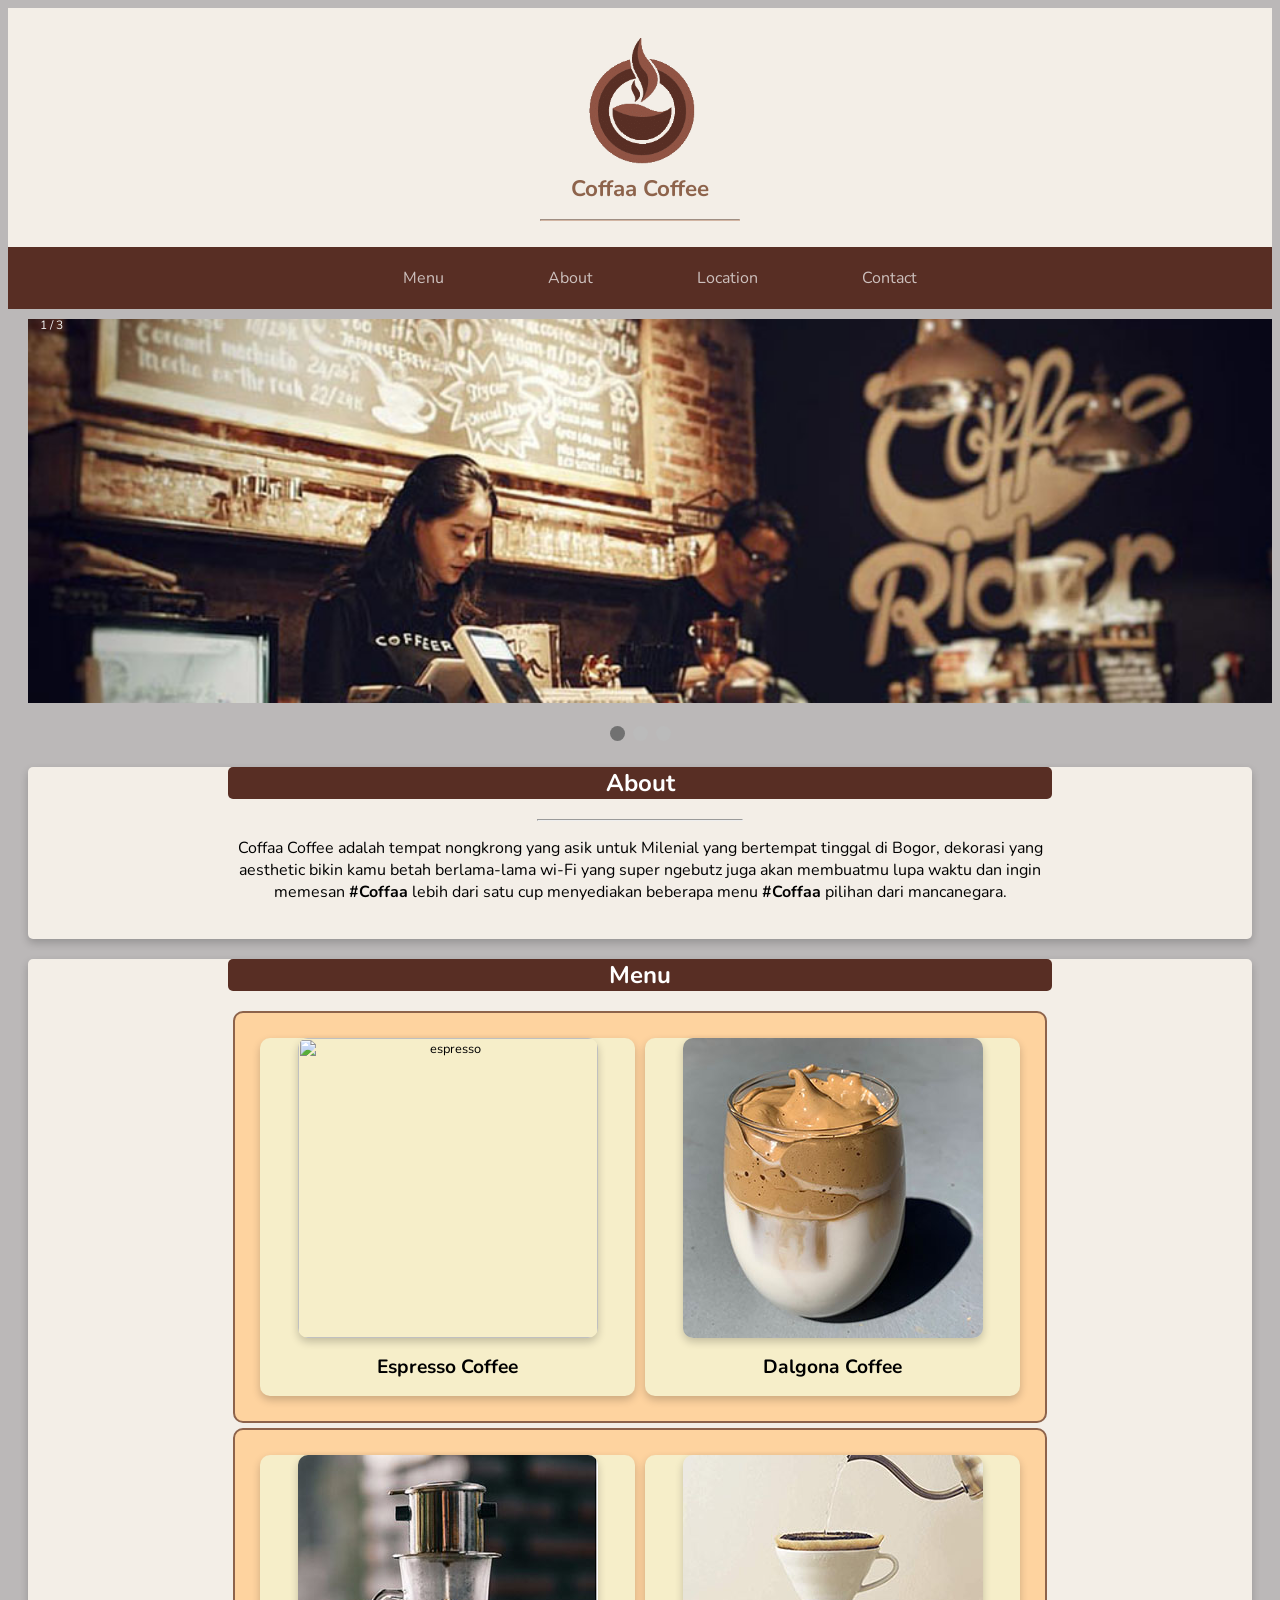
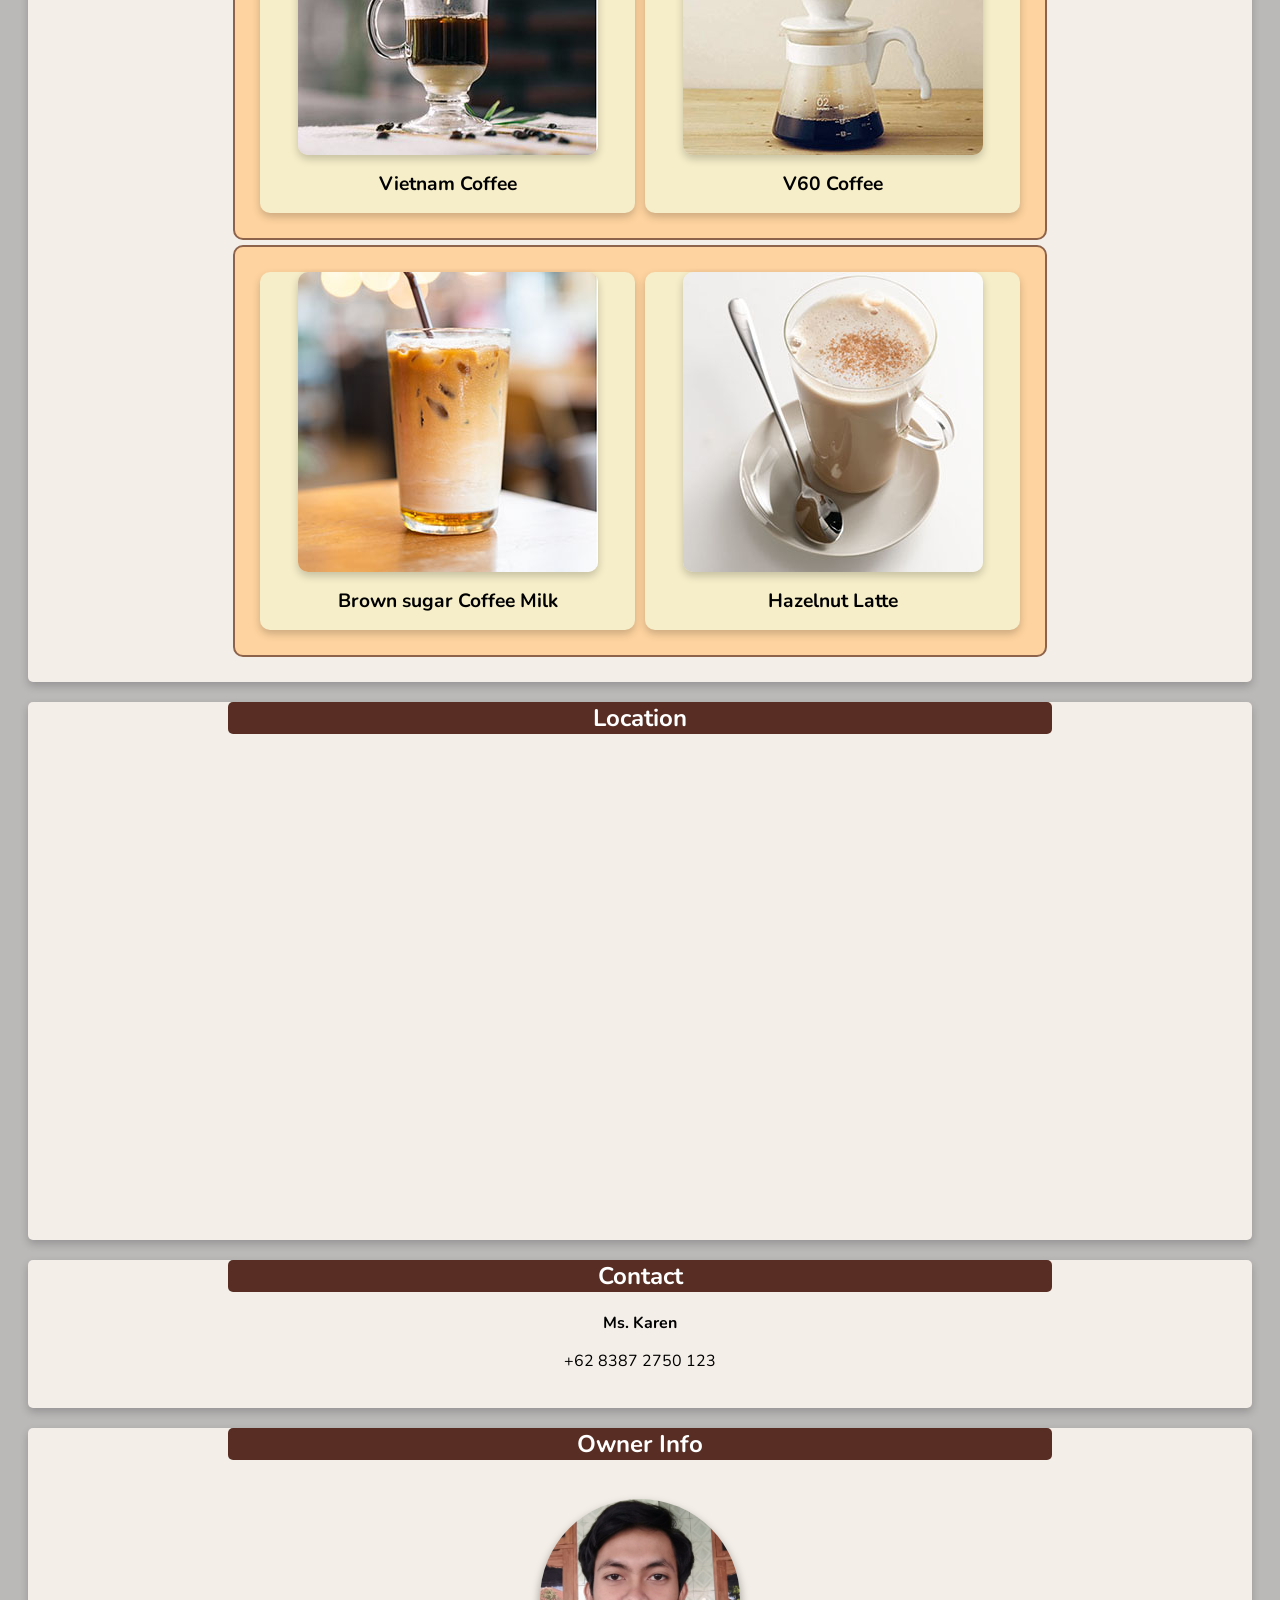
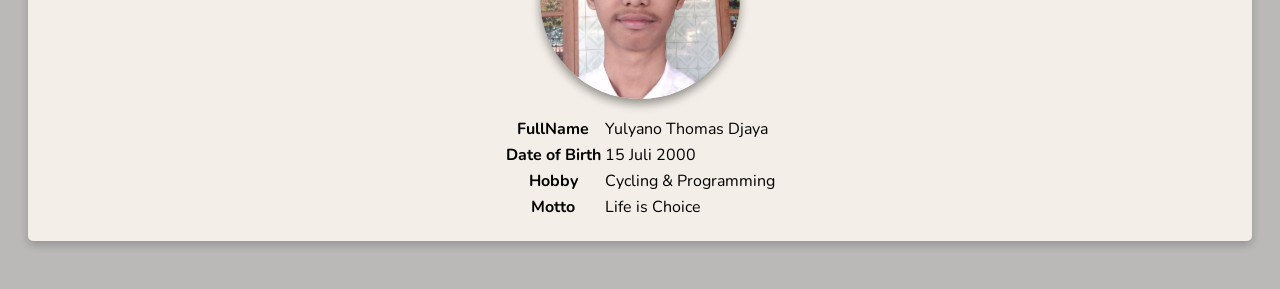
==== index.html @ 5184c80c "ubah file jadi index.html" ====
<html>
    <head>
        <link rel="stylesheet" href="style.css">
        
    </head>
    <body>
        
        <header>
            <div class="jumbotron">
                <img src="assets/logo1.png" alt="logo" >
                <h1>Coffaa Coffee</h1>
                <hr>
            </div>
            <nav>
                <ul>
                    <li><a href="#Menu">Menu</a></li>
                    <li><a href="#About">About</a></li>
                    <li><a href="#Location">Location</a></li>
                    <li><a href="#Contact">Contact</a></li>
                </ul>
            </nav>
        </header>
        
        <main>
            
            
            <div class="slideshow-container">

            <div class="mySlides fade">
            <div class="numbertext">1 / 3</div>
            <img src="assets/main-foto.jpg" id="slide">
            
            </div>

            <div class="mySlides fade">
            <div class="numbertext">2 / 3</div>
            <img src="assets/main-foto2.jpg" id="slide">
            
            </div>

            <div class="mySlides fade">
            <div class="numbertext">3 / 3</div>
            <img src="assets/main-foto3.jpg" id="slide">
            
            </div>

            </div>
            <br>

            <div style="text-align:center">
            <span class="dot"></span>
            <span class="dot"></span>
            <span class="dot"></span>
            </div>
    


            <div id="content">
            
                <article id="About" class="card">
                    <header>
                        <h2 class="Title">About</h2>
                        </header>
                    <hr>
                    <p> Coffaa Coffee adalah tempat nongkrong yang asik untuk Milenial yang bertempat tinggal di Bogor, dekorasi yang aesthetic bikin kamu betah berlama-lama wi-Fi yang super ngebutz juga akan membuatmu lupa waktu dan ingin memesan <b>#Coffaa</b> lebih dari satu cup
                        menyediakan beberapa menu <b>#Coffaa</b> pilihan dari mancanegara. </p>

                    
                </article>

                <article id="Menu" class="card">
                    <h2 class="Title">Menu</h2>
                    
                        <div class="flex-row">
                            <div class="box">
                                <img src="assets/espresso.JPEG" alt="espresso" id="gambar">
                                <h1>Espresso Coffee</h1>
                                
                            </div>
                            <div class="box">
                                <img src="assets/dalgona-coffee.jpg" alt="dalgona" id="gambar">
                                <h1>Dalgona Coffee</h1>
                            </div>
                            
                        </div>
                        <div class="flex-row">
                            <div class="box">
                                <img src="assets/vietnam-coffee.jpg" alt="vietnam-coffee" id="gambar">
                                <h1>Vietnam Coffee</h1>
                            </div>
                            <div class="box">
                                <img src="assets/V60-coffee.jpg" alt="V60-coffee" id="gambar">
                                <h1>V60 Coffee</h1>
                            </div>
                        </div>
                        <div class="flex-row">
                            <div class="box">
                                <img src="assets/Brown sugar Coffee Milk.jpg" alt="brown sugar" id="gambar">
                                <h1>Brown sugar Coffee Milk</h1>
                            </div>
                            <div class="box">
                                <img src="assets/hazelnut-latte.jpg" alt="hazelnut-latte" id="gambar">
                                <h1>Hazelnut Latte</h1>
                            </div>
                        </div>
                     
                       
                </article>
                
                <article id="Location" class="card">
                    <h2 class="Title">Location</h2>
                    <p>
                        <iframe src="https://www.google.com/maps/embed?pb=!1m18!1m12!1m3!1d3963.4558618581304!2d106.85557991397418!3d-6.590121866252608!2m3!1f0!2f0!3f0!3m2!1i1024!2i768!4f13.1!3m3!1m2!1s0x2e69c656cada6417%3A0x38082b81ccb461d4!2sJl.%20Gn.%20Krakatau%2C%20Cijayanti%2C%20Kec.%20Babakan%20Madang%2C%20Bogor%2C%20Jawa%20Barat%2016810!5e0!3m2!1sid!2sid!4v1597733291831!5m2!1sid!2sid" width="600" height="450" frameborder="0" style="border:0;" allowfullscreen="" aria-hidden="false" tabindex="0"></iframe>

                    </p>   
                    
                </article>
                
                <article id="Contact" class="card">
                    <h2 class="Title">Contact</h2>
                    <p><b>Ms. Karen</b></p>
                    <p>
                        +62 8387 2750 123
                    </p>   
                       
                </article>
                
            </div>

            <aside>
                <article class="profile card" >
                    <header>
                        <h2 class="Title">Owner Info</h2>
                       
                        <figure>
                            <img src="assets/profile.jpeg" alt="logo" >
                           
                        </figure>
                    </header>
                        <section>
                            
                            <table align="center">
                               <tr>
                                  <th>FullName</th>
                                  <td>Yulyano Thomas Djaya</td>
                               </tr>
                               <tr>
                                  <th>
                                    Date of Birth</th>
                                  <td>15 Juli 2000</td>
                               </tr>
                               <tr>
                                  <th>Hobby</th>
                                  <td>Cycling & Programming</td>
                               </tr>
                               <tr>
                                  <th>Motto</th>
                                  <td>Life is Choice</td>
                             
                            </table>
                        </section>
                </article>
                </aside>
            </aside>

        </main>

        <footer>

        </footer>
        <script src="javascript.js"></script>
    </body>
</html>
---- style.css ----
@import url('https://fonts.googleapis.com/css2?family=Nunito:wght@300;400;600;700&display=swap');

body {
font-family: 'Nunito', sans-serif;
background-color: #bbb8b8; 
background-image: url("https://static.vecteezy.com/system/resources/thumbnails/000/133/727/original/WoodBackground54342.jpg");

}

.jumbotron{
background-color: #f3eee7;
padding: 20px;
text-align: center;
font-size: 0.7em;
color: #8d634b;
font-weight: lighter;
}

.jumbotron img {
width: 150px;
margin-bottom: -20px;
}

.jumbotron hr{
width: 200px;
border-width: 1px;
border-color: #bd9076;
opacity: 0.6;
}

nav {
background-color: #582e24 ;
padding: 5px;
margin-bottom: 0px;
}

nav a {
font-size: 1em;
font-weight: 400;
text-decoration: none;
color: white;
opacity: 70%;
display: block;
padding: 15px 70px;
padding-right: 30px;
}

nav li :hover{
opacity: 100%;

}

nav li {
display: inline-block;
list-style-type: none;

}

nav ul {
text-align: center;
padding: 0;
margin: 0;
}

#About p {
   text-align: center;
   font-size: 1em;
   color: rgb(0, 0, 0);
 }


.card {
   box-shadow: 0 4px 8px 0 rgba(0, 0, 0, 0.2);
   border-radius: 5px;
   padding: 0px 200px 20px 200px;
   margin: 20px 0px;
   background-color:#f3eee7; ;
}

.card p {
text-align: center;
}

main {
padding: 20px;
overflow: auto;
}

.Title{
text-align: center;
color: white;
background-color: #582e24;
padding: 10px max ;
width: auto;
border-radius: 5px;
}

 article hr {
width: 25%;
border-width: 1px;
}

.profile img {
width: 200px;
margin-top:20px;
border-radius: 200px;
box-shadow: 0 5px 10px 0 rgba(0, 0, 0, 0.4);

}


.box img:hover {
   z-index: 1;
transform: scale(1.1);


}

article {
text-align: center;
}



table{
align-content: center;
}

.flex-column {
display: flex;
flex-direction: column;
width: 800px;
height: 300px;
padding: 20px;
margin: 0 auto;
border: 2px solid black;
border-radius: 10px;
background-color: #11C5C6;
}

.flex-row {
display: flex;
flex-direction: row;
flex-grow: 1;
padding: 20px;
margin: 5px;
background-color: #fed39f;
border: 2px solid #8d634b;
border-radius: 10px;
}

.box {
flex-grow: 1;
margin: 5px;
border-radius: 10px;
background-color: #f6eec9;
box-shadow: 0 4px 8px 0 rgba(0, 0, 0, 0.2);
transition: 0.4s;
font-size: 0.8em;
}
#gambar {
width: 300px;
box-shadow: 0 4px 8px 0 rgba(0, 0, 0, 0.2); 
border-radius: 10px ;
transition: 0.2s;
}

#slide {
padding : 10px 0px 0px 0px;
margin-top: 0px;
width: 1300px;
}


/* SLIDE SHOW */
* {box-sizing: border-box;}

.mySlides {display: none;}
img {vertical-align: middle;}

/* Slideshow container */
.slideshow-container {
max-width: 1300px;
position: relative;
margin: auto;
margin-top: -20px;
}

/* Caption text */
.text {
color: #f2f2f2;
font-size: 15px;
padding: 8px 12px;
position: absolute;
bottom: 8px;
width: 100%;
text-align: center;
}

/* Number text (1/3 etc) */
.numbertext {
color: #f2f2f2;
font-size: 12px;
padding: 8px 12px;
position: absolute;
top: 0;
}

/* The dots/bullets/indicators */
.dot {
height: 15px;
width: 15px;
margin: 0 2px;
background-color: #bbb;
border-radius: 50%;
display: inline-block;
transition: background-color 0.6s ease;
}

.active {
background-color: #717171;
}

/* Fading animation */
.fade {
-webkit-animation-name: fade;
-webkit-animation-duration: 1.5s;
animation-name: fade;
animation-duration: 1.5s;
}

@-webkit-keyframes fade {
from {opacity: .4}
to {opacity: 1}
}

@keyframes fade {
from {opacity: .4}
to {opacity: 1}
}

@media all and (min-width: 768px) and (max-width: 991px) {
   .card{
      padding : 0px 0px 0px 0px
   }
   #slide {
   width: 900px;
   }
   .slideshow-container {
   max-width: 900px;
   }
   } 

@media all and  (min-width: 480px) and (max-width: 767px){
   #slide {
      width: 600px;
   }
   .slideshow-container {
      max-width: 600px;
   }   
   .card{
      padding : 0px 0px 20px 0px;
   }
   nav {
      font-size: 1.3em;
      padding: 15px 20px;
   }
   }
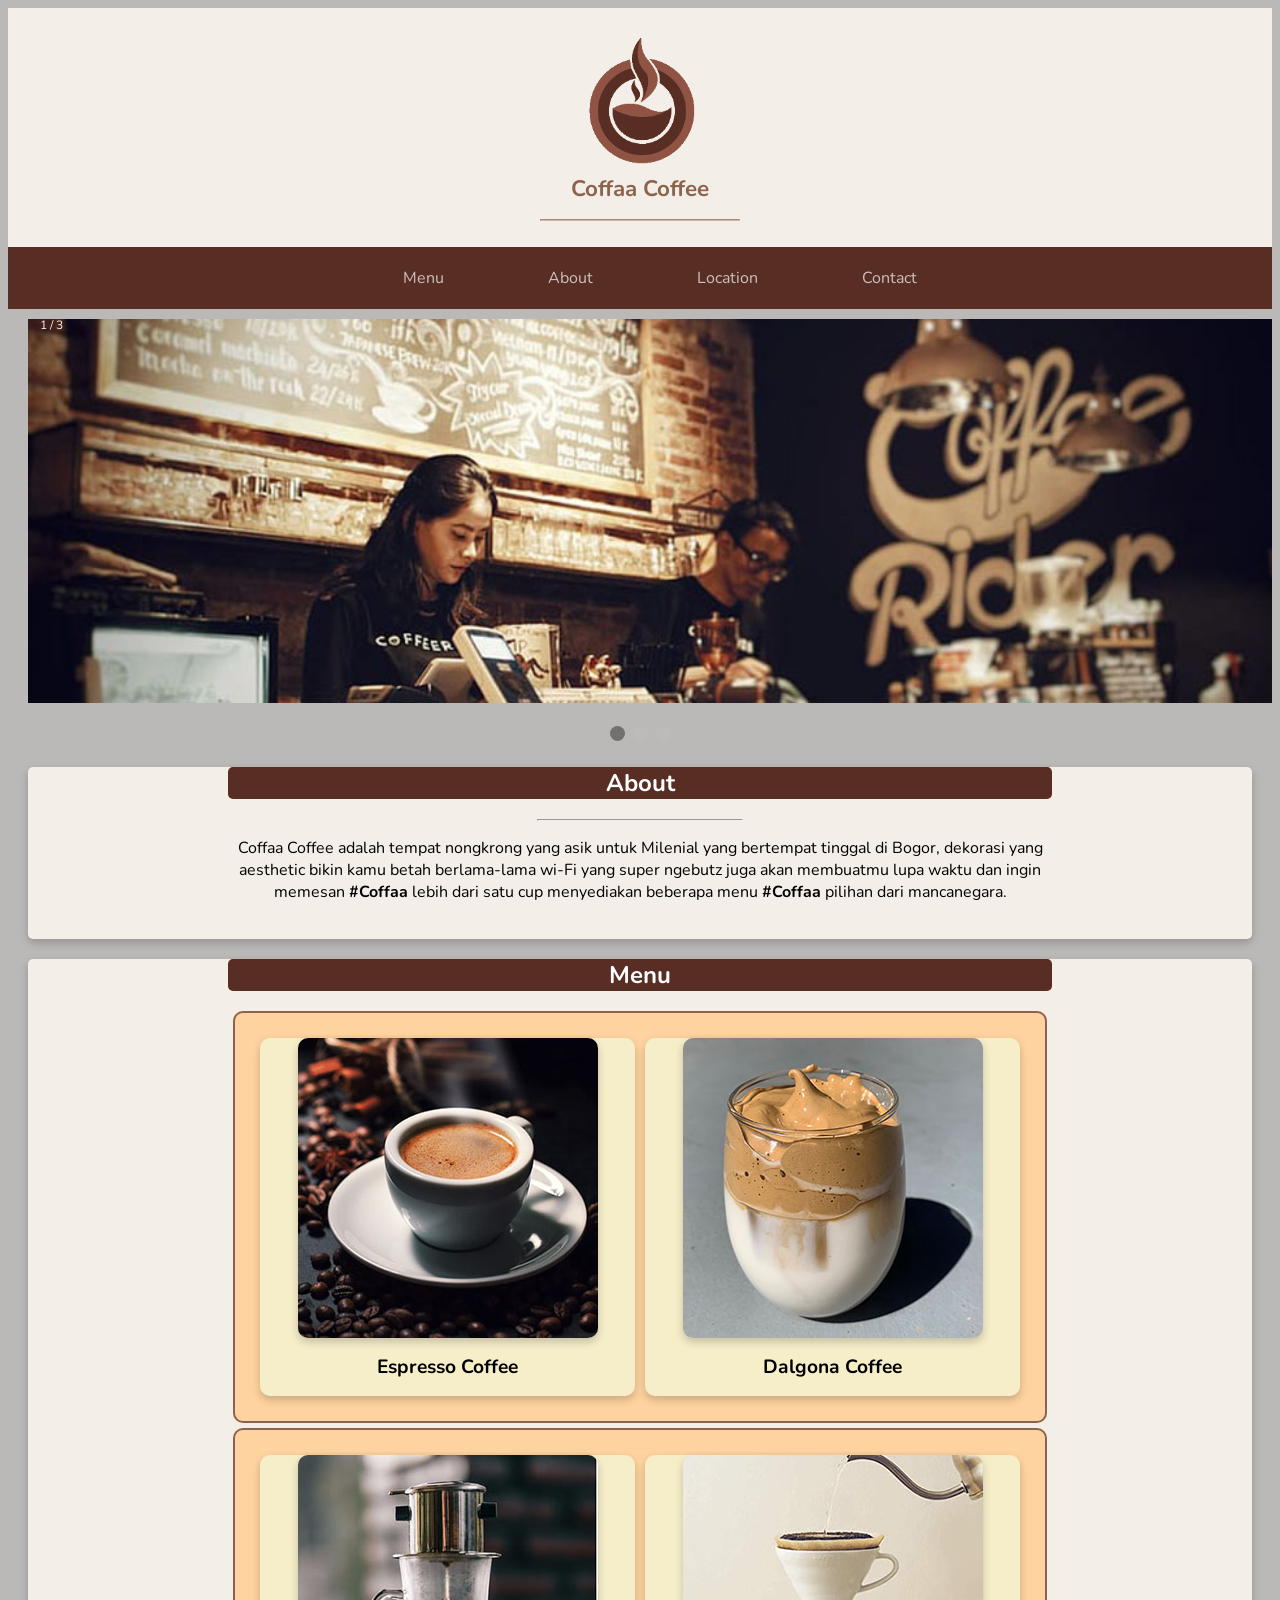
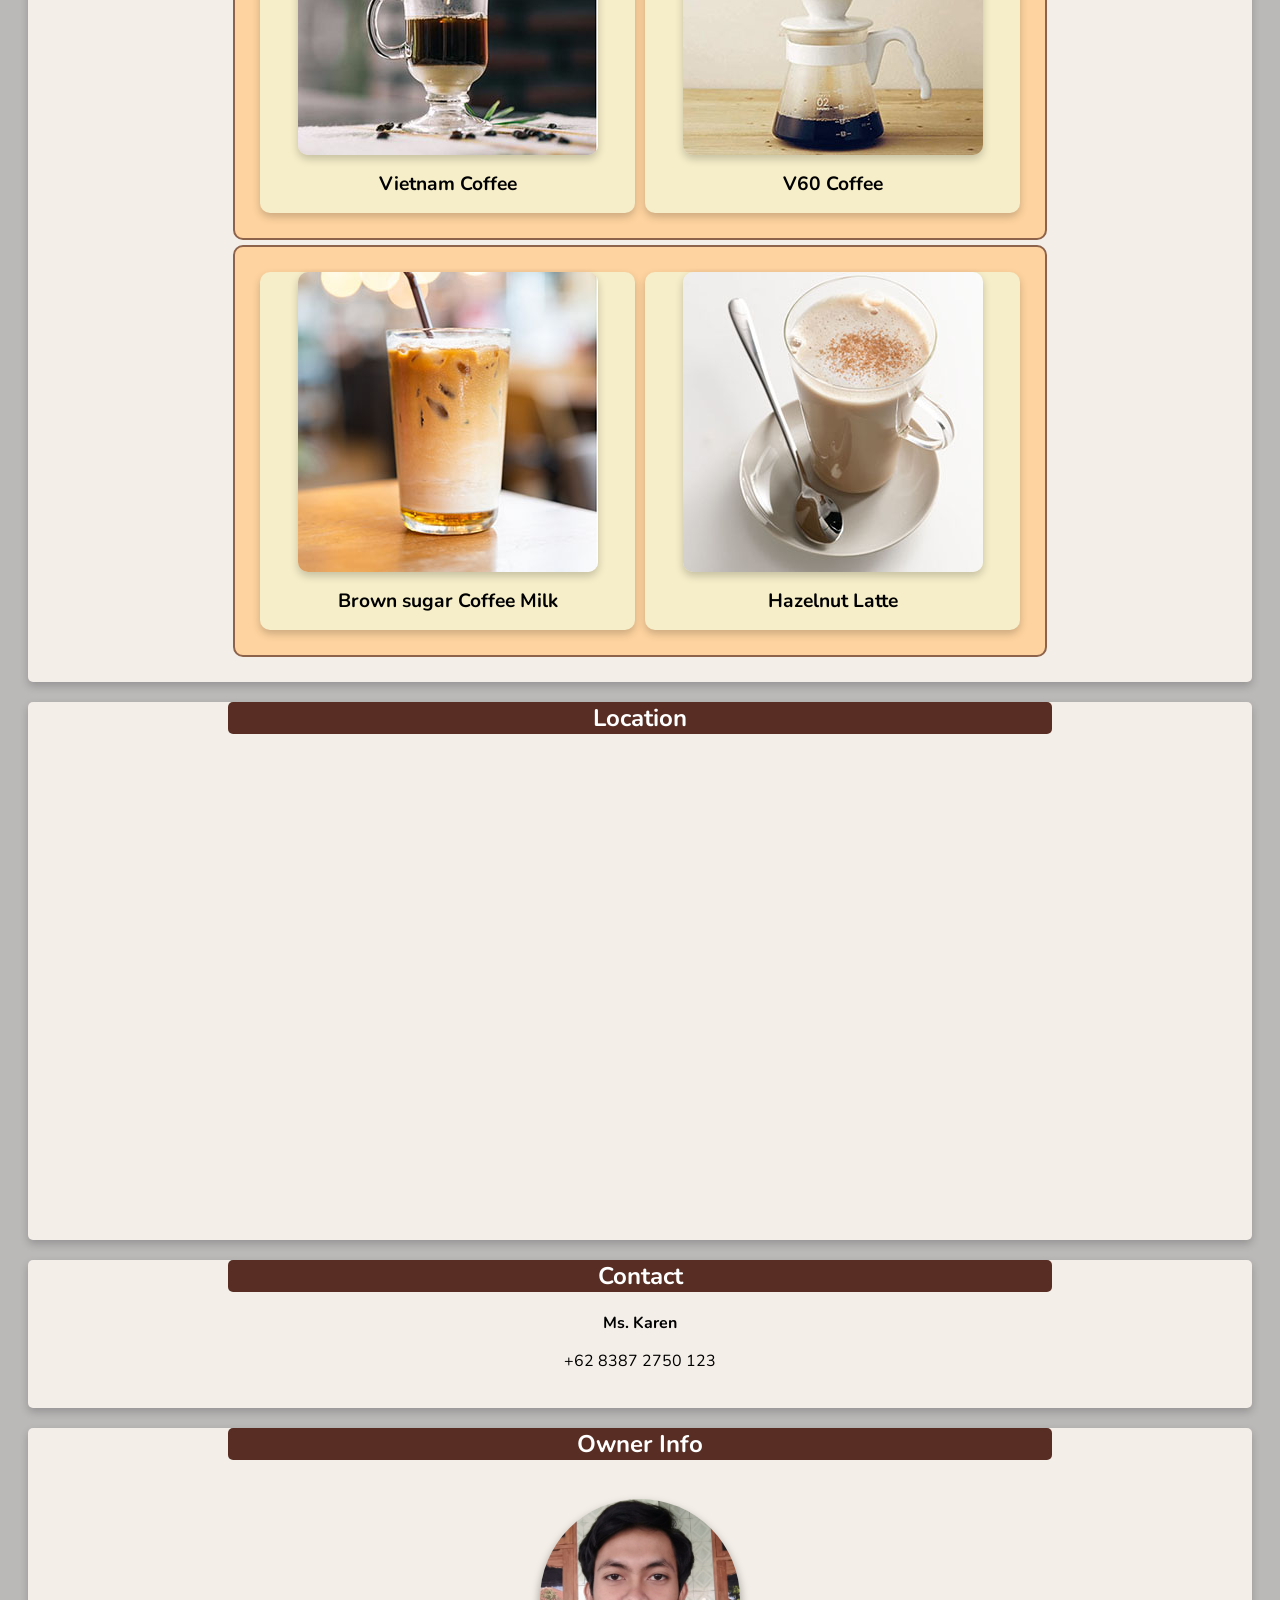
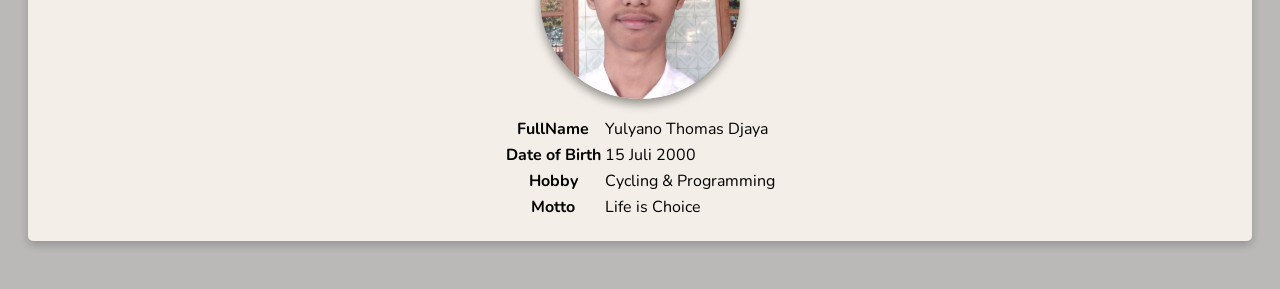
==== commit b3bc1fd0: "fixing img error" ====
--- a/index.html
+++ b/index.html
@@ -73,7 +73,7 @@
                     
                         <div class="flex-row">
                             <div class="box">
-                                <img src="assets/espresso.JPEG" alt="espresso" id="gambar">
+                                <img src="assets/espresso.jpg" alt="espresso" id="gambar">
                                 <h1>Espresso Coffee</h1>
                                 
                             </div>
